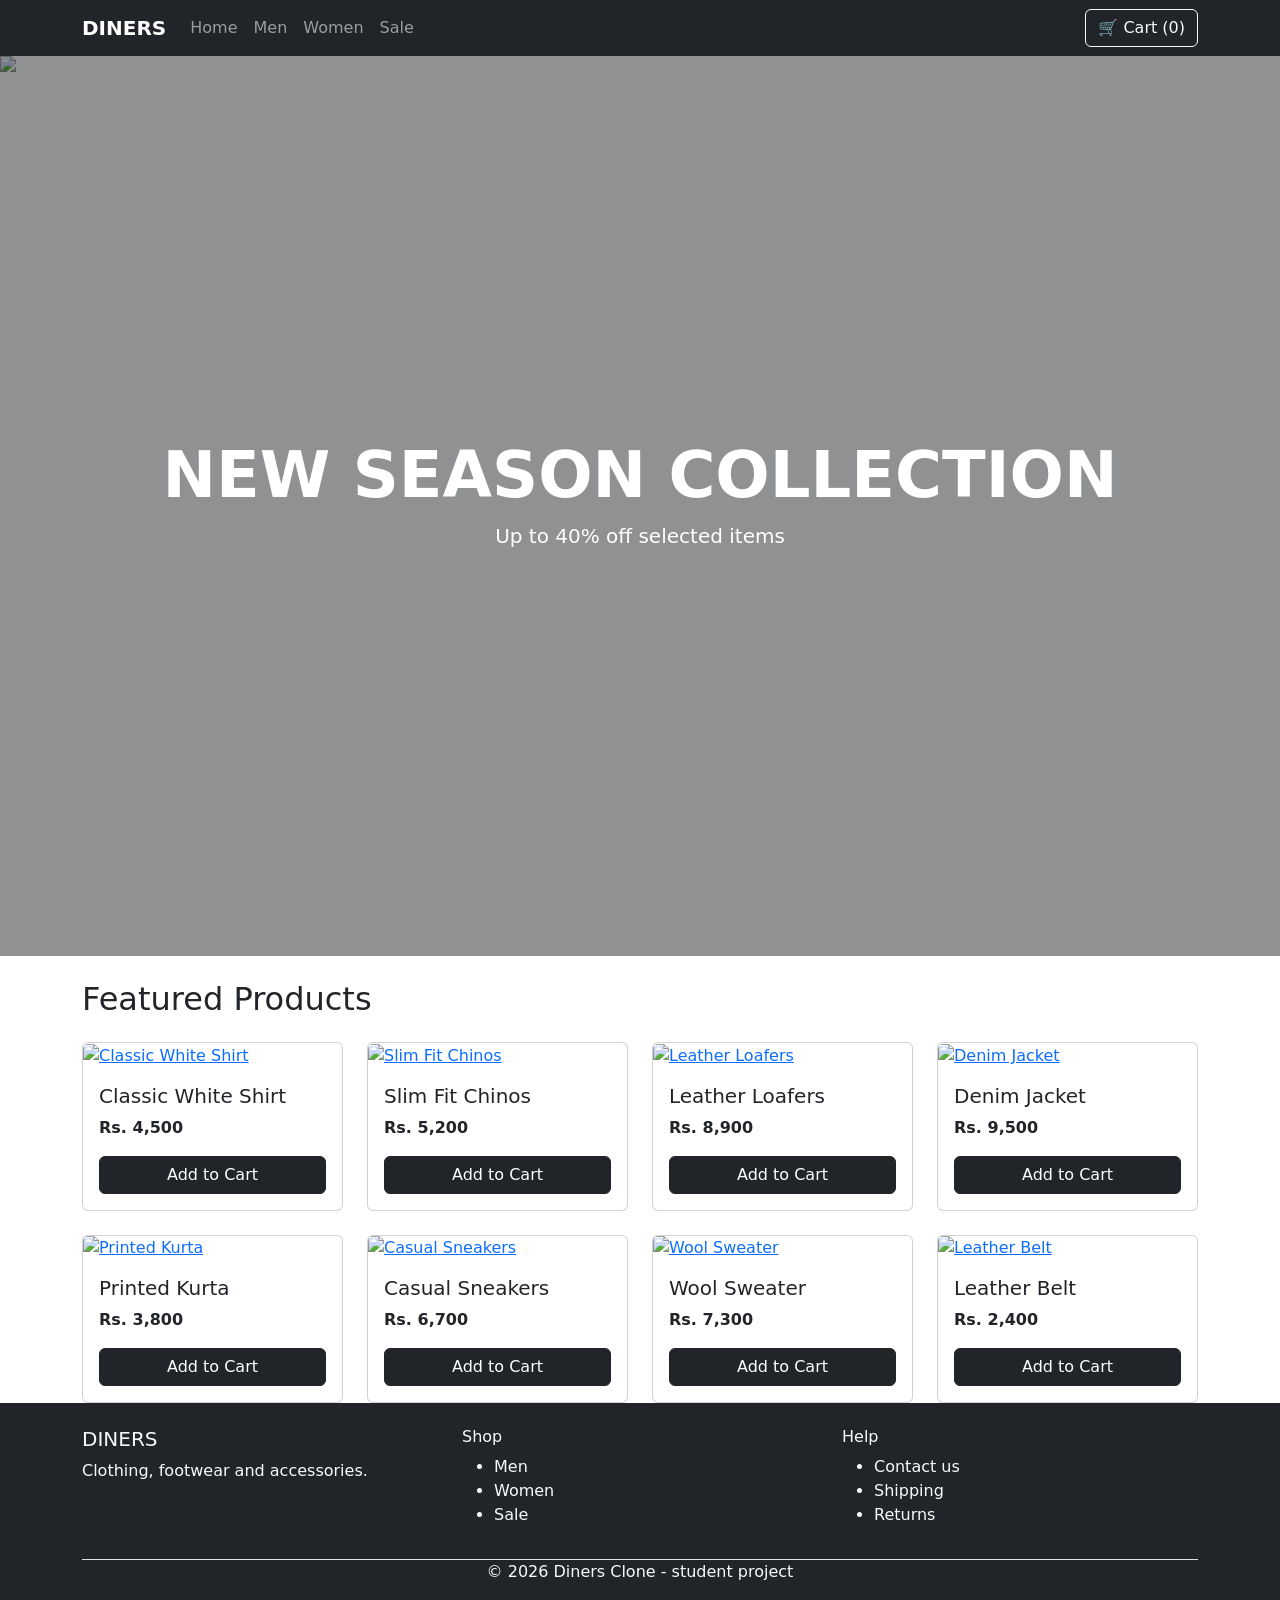
==== assignment-2/index.html @ 52a5b78e "ecom homepage" ====
<!doctype html>
<html lang="en">
  <head>
    <meta charset="UTF-8" />
    <meta name="viewport" content="width=device-width, initial-scale=1" />
    <title>Diners - Home</title>
    <link
      href="https://cdn.jsdelivr.net/npm/bootstrap@5.3.3/dist/css/bootstrap.min.css"
      rel="stylesheet"
    />
    <link href="style.css" rel="stylesheet" />
  </head>
  <body>
    <!-- 1. HEADER (Holds ONLY the Navbar) -->
    <header class="sticky-top">
      <nav class="navbar navbar-expand-md bg-dark navbar-dark">
        <div class="container">
          <a class="navbar-brand fw-bold" href="index.html">DINERS</a>
          <button
            class="navbar-toggler"
            type="button"
            data-bs-toggle="collapse"
            data-bs-target="#menu"
          >
            <span class="navbar-toggler-icon"></span>
          </button>
          <div class="collapse navbar-collapse" id="menu">
            <ul class="navbar-nav me-auto">
              <li class="nav-item">
                <a class="nav-link" href="index.html">Home</a>
              </li>
              <li class="nav-item">
                <a class="nav-link" href="index.html">Men</a>
              </li>
              <li class="nav-item">
                <a class="nav-link" href="index.html">Women</a>
              </li>
              <li class="nav-item">
                <a class="nav-link" href="index.html">Sale</a>
              </li>
            </ul>
            <a href="#" class="btn btn-outline-light">🛒 Cart (0)</a>
          </div>
        </div>
      </nav>
    </header>

    <!-- 2. HERO BANNER (Handles the full-bleed image and centered text) -->
    <section
      class="banner position-relative text-center text-white overflow-hidden w-100 min-vh-100"
    >
      <!-- Object fit handles responsiveness, and inline style locks focus to the faces on the left -->
      <img
        src="https://images.unsplash.com/photo-1620064916958-605375619af8?auto=format&fit=crop&q=80&w=1600"
        alt="banner photo"
        class="position-absolute top-0 start-0 w-100 h-100 object-fit-cover"
      />

      <div
        class="position-absolute top-0 start-0 w-100 h-100 bg-dark opacity-50"
      ></div>

      <div
        class="position-relative d-flex flex-column justify-content-center align-items-center w-100 h-100 min-vh-100 p-5"
      >
        <h1 class="display-3 fw-bold text-uppercase tracking-wide">
          New Season Collection
        </h1>
        <p class="lead mb-4">Up to 40% off selected items</p>
      </div>
    </section>

    <!-- PRODUCT GRID: 1 column on phone, 2 on tablet, 4 on desktop -->
    <main class="container mt-4">
      <h2 class="mb-4">Featured Products</h2>
      <div class="row row-cols-1 row-cols-sm-2 row-cols-lg-4 g-4">
        <div class="col">
          <div class="card h-100">
            <a href="product.html"
              ><img
                src="https://images.unsplash.com/photo-1621072156002-e2fccdc0b176?w=600&auto=format&fit=crop&q=60&ixlib=rb-4.1.0&ixid=NHwxMjA3fDA%3D"
                class="card-img-top"
                alt="Classic White Shirt"
            /></a>
            <div class="card-body d-flex flex-column">
              <h5 class="card-title">Classic White Shirt</h5>
              <p class="card-text fw-bold">Rs. 4,500</p>
              <button class="btn btn-dark mt-auto">Add to Cart</button>
            </div>
          </div>
        </div>
        <div class="col">
          <div class="card h-100">
            <a href="product.html"
              ><img
                src="https://images.unsplash.com/photo-1666358776109-d71f69a08ce2?w=600&auto=format&fit=crop&q=60&ixlib=rb-4.1.0&ixid=NHwxMjA3fDA%3D"
                class="card-img-top"
                alt="Slim Fit Chinos"
            /></a>
            <div class="card-body d-flex flex-column">
              <h5 class="card-title">Slim Fit Chinos</h5>
              <p class="card-text fw-bold">Rs. 5,200</p>
              <button class="btn btn-dark mt-auto">Add to Cart</button>
            </div>
          </div>
        </div>
        <div class="col">
          <div class="card h-100">
            <a href="product.html"
              ><img
                src="https://images.unsplash.com/photo-1675947258177-aa8120ddefa3?w=600&auto=format&fit=crop&q=60&ixlib=rb-4.1.0&ixid=NHwxMjA3fDA%3D"
                class="card-img-top"
                alt="Leather Loafers"
            /></a>
            <div class="card-body d-flex flex-column">
              <h5 class="card-title">Leather Loafers</h5>
              <p class="card-text fw-bold">Rs. 8,900</p>
              <button class="btn btn-dark mt-auto">Add to Cart</button>
            </div>
          </div>
        </div>
        <div class="col">
          <div class="card h-100">
            <a href="product.html"
              ><img
                src="https://images.unsplash.com/photo-1611312449408-fcece27cdbb7?w=600&auto=format&fit=crop&q=60&ixlib=rb-4.1.0&ixid=NHwxMjA3fDA%3D"
                class="card-img-top"
                alt="Denim Jacket"
            /></a>
            <div class="card-body d-flex flex-column">
              <h5 class="card-title">Denim Jacket</h5>
              <p class="card-text fw-bold">Rs. 9,500</p>
              <button class="btn btn-dark mt-auto">Add to Cart</button>
            </div>
          </div>
        </div>
        <div class="col">
          <div class="card h-100">
            <a href="product.html"
              ><img
                src="https://plus.unsplash.com/premium_photo-1691030254926-b000af5937b3?w=600&auto=format&fit=crop&q=60&ixlib=rb-4.1.0&ixid=NHwxMjA3fDA%3D"
                class="card-img-top"
                alt="Printed Kurta"
            /></a>
            <div class="card-body d-flex flex-column">
              <h5 class="card-title">Printed Kurta</h5>
              <p class="card-text fw-bold">Rs. 3,800</p>
              <button class="btn btn-dark mt-auto">Add to Cart</button>
            </div>
          </div>
        </div>
        <div class="col">
          <div class="card h-100">
            <a href="product.html"
              ><img
                src="https://images.unsplash.com/photo-1603808033192-082d6919d3e1?w=600&auto=format&fit=crop&q=60&ixlib=rb-4.1.0&ixid=NHwxMjA3fDA%3D"
                class="card-img-top"
                alt="Casual Sneakers"
            /></a>
            <div class="card-body d-flex flex-column">
              <h5 class="card-title">Casual Sneakers</h5>
              <p class="card-text fw-bold">Rs. 6,700</p>
              <button class="btn btn-dark mt-auto">Add to Cart</button>
            </div>
          </div>
        </div>
        <div class="col">
          <div class="card h-100">
            <a href="product.html"
              ><img
                src="https://images.unsplash.com/photo-1773747310662-e7cc9e681226?w=600&auto=format&fit=crop&q=60&ixlib=rb-4.1.0&ixid=NHwxMjA3fDA%3D"
                class="card-img-top"
                alt="Wool Sweater"
            /></a>
            <div class="card-body d-flex flex-column">
              <h5 class="card-title">Wool Sweater</h5>
              <p class="card-text fw-bold">Rs. 7,300</p>
              <button class="btn btn-dark mt-auto">Add to Cart</button>
            </div>
          </div>
        </div>
        <div class="col">
          <div class="card h-100">
            <a href="product.html"
              ><img
                src="https://plus.unsplash.com/premium_photo-1726769202190-ad2a3f2f360b?w=600&auto=format&fit=crop&q=60&ixlib=rb-4.1.0&ixid=NHwxMjA3fDA%3D"
                class="card-img-top"
                alt="Leather Belt"
            /></a>
            <div class="card-body d-flex flex-column">
              <h5 class="card-title">Leather Belt</h5>
              <p class="card-text fw-bold">Rs. 2,400</p>
              <button class="btn btn-dark mt-auto">Add to Cart</button>
            </div>
          </div>
        </div>
      </div>
    </main>

    <!-- FOOTER -->
    <footer class="bg-dark text-light py-4">
      <div class="container">
        <div class="row">
          <div class="col-12 col-md-4 mb-3">
            <h5>DINERS</h5>
            <p>Clothing, footwear and accessories.</p>
          </div>
          <div class="col-6 col-md-4 mb-3">
            <h6>Shop</h6>
            <ul>
              <li>Men</li>
              <li>Women</li>
              <li>Sale</li>
            </ul>
          </div>
          <div class="col-6 col-md-4 mb-3">
            <h6>Help</h6>
            <ul>
              <li>Contact us</li>
              <li>Shipping</li>
              <li>Returns</li>
            </ul>
          </div>
        </div>
        <p class="text-center border-top">
          &copy; 2026 Diners Clone - student project
        </p>
      </div>
    </footer>

    <script src="https://cdn.jsdelivr.net/npm/bootstrap@5.3.3/dist/js/bootstrap.bundle.min.js"></script>
  </body>
</html>
---- assignment-2/style.css ----
.banner img {
  object-position: left top; /* desktop: faces on the left */
}

@media (max-width: 767px) {
  .banner img {
    object-position: 65% top; /* phone: shift the crop */
  }
}

.card-img-top {
  aspect-ratio: 4 / 5;
  object-fit: cover;
}
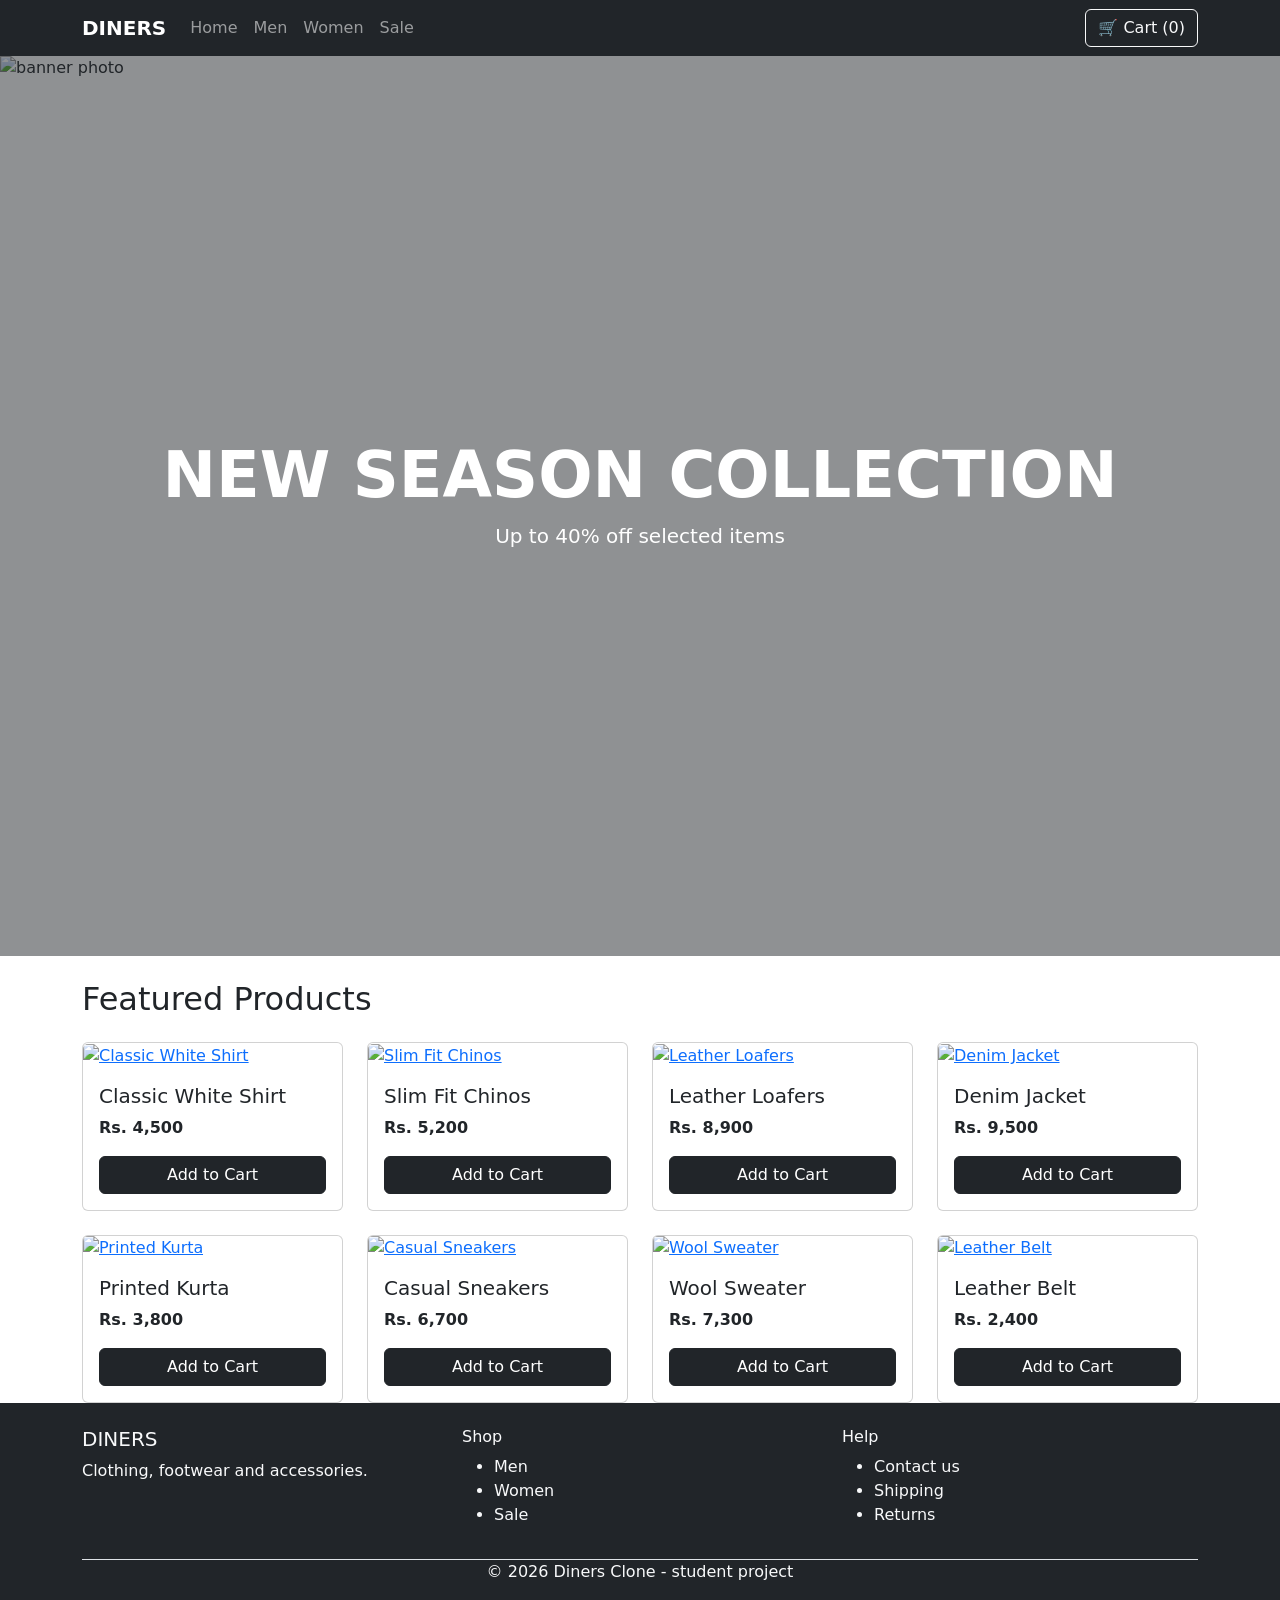
==== commit c953d36a: "cleanup" ====
--- a/assignment-2/index.html
+++ b/assignment-2/index.html
@@ -46,26 +46,19 @@
     </header>
 
     <!-- 2. HERO BANNER (Handles the full-bleed image and centered text) -->
-    <section
-      class="banner position-relative text-center text-white overflow-hidden w-100 min-vh-100"
-    >
-      <!-- Object fit handles responsiveness, and inline style locks focus to the faces on the left -->
+    <section class="banner position-relative">
       <img
         src="https://images.unsplash.com/photo-1620064916958-605375619af8?auto=format&fit=crop&q=80&w=1600"
         alt="banner photo"
         class="position-absolute top-0 start-0 w-100 h-100 object-fit-cover"
       />
-
       <div
         class="position-absolute top-0 start-0 w-100 h-100 bg-dark opacity-50"
       ></div>
-
       <div
-        class="position-relative d-flex flex-column justify-content-center align-items-center w-100 h-100 min-vh-100 p-5"
+        class="position-relative d-flex flex-column justify-content-center align-items-center min-vh-100 p-5 text-center text-white"
       >
-        <h1 class="display-3 fw-bold text-uppercase tracking-wide">
-          New Season Collection
-        </h1>
+        <h1 class="display-3 fw-bold text-uppercase">New Season Collection</h1>
         <p class="lead mb-4">Up to 40% off selected items</p>
       </div>
     </section>
